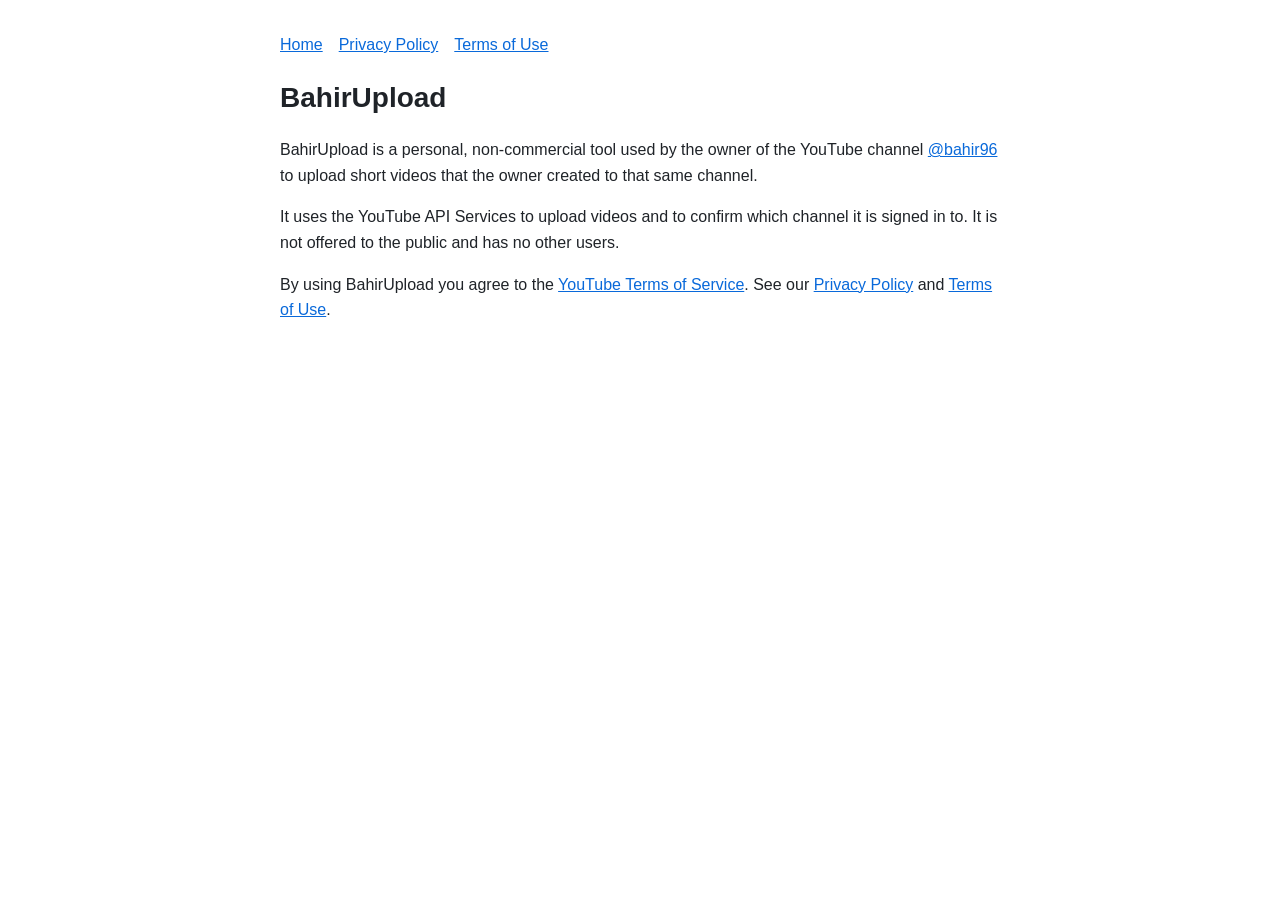
==== index.html @ 7567d30d "Add files via upload" ====
<!doctype html><html lang="en"><head><meta charset="utf-8"><meta name="viewport" content="width=device-width,initial-scale=1"><title>BahirUpload</title><link rel="stylesheet" href="style.css"></head><body>
<nav><a href="index.html">Home</a><a href="privacy.html">Privacy Policy</a><a href="terms.html">Terms of Use</a></nav>
<h1>BahirUpload</h1>
<p>BahirUpload is a personal, non-commercial tool used by the owner of the YouTube channel <a href="https://www.youtube.com/@bahir96">@bahir96</a> to upload short videos that the owner created to that same channel.</p>
<p>It uses the YouTube API Services to upload videos and to confirm which channel it is signed in to. It is not offered to the public and has no other users.</p>
<p>By using BahirUpload you agree to the <a href="https://www.youtube.com/t/terms">YouTube Terms of Service</a>. See our <a href="privacy.html">Privacy Policy</a> and <a href="terms.html">Terms of Use</a>.</p>
</body></html>
---- style.css ----
:root{--bg:#fff;--fg:#1f2328;--muted:#59636e;--link:#0969da;--rule:#d1d9e0}
@media (prefers-color-scheme:dark){:root{--bg:#0d1117;--fg:#e6edf3;--muted:#9198a1;--link:#4493f8;--rule:#3d444d}}
body{background:var(--bg);color:var(--fg);font:16px/1.6 -apple-system,BlinkMacSystemFont,"Segoe UI",Helvetica,Arial,sans-serif;max-width:720px;margin:0 auto;padding:32px 16px}
a{color:var(--link)}h1{font-size:28px;margin-bottom:4px}h2{font-size:20px;margin-top:32px;border-bottom:1px solid var(--rule);padding-bottom:4px}
.muted{color:var(--muted)}nav a{margin-right:16px}
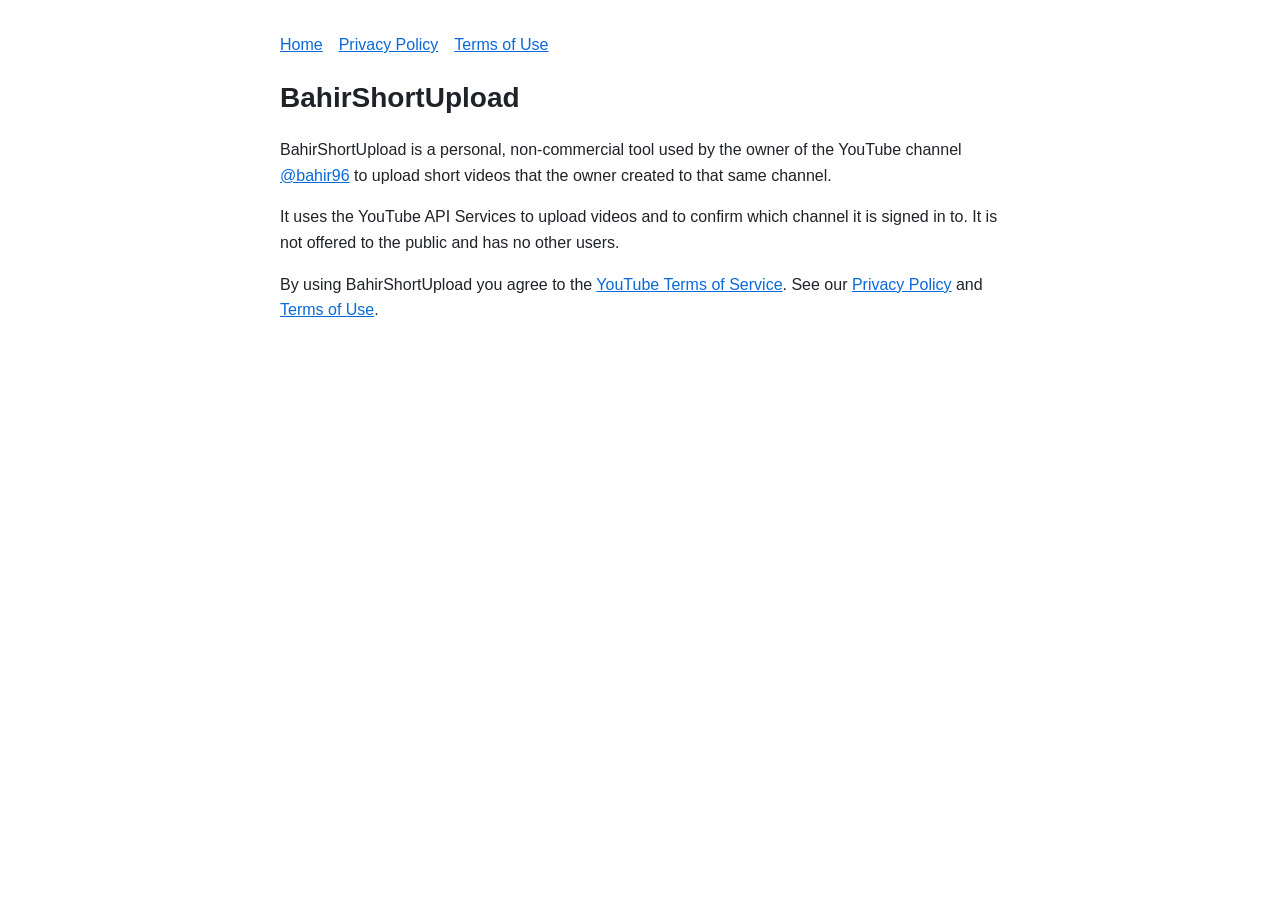
==== commit 1c2cd5df: "Add files via upload" ====
--- a/index.html
+++ b/index.html
@@ -1,7 +1,7 @@
-<!doctype html><html lang="en"><head><meta charset="utf-8"><meta name="viewport" content="width=device-width,initial-scale=1"><title>BahirUpload</title><link rel="stylesheet" href="style.css"></head><body>
+<!doctype html><html lang="en"><head><meta charset="utf-8"><meta name="viewport" content="width=device-width,initial-scale=1"><title>BahirShortUpload</title><link rel="stylesheet" href="style.css"></head><body>
 <nav><a href="index.html">Home</a><a href="privacy.html">Privacy Policy</a><a href="terms.html">Terms of Use</a></nav>
-<h1>BahirUpload</h1>
-<p>BahirUpload is a personal, non-commercial tool used by the owner of the YouTube channel <a href="https://www.youtube.com/@bahir96">@bahir96</a> to upload short videos that the owner created to that same channel.</p>
+<h1>BahirShortUpload</h1>
+<p>BahirShortUpload is a personal, non-commercial tool used by the owner of the YouTube channel <a href="https://www.youtube.com/@bahir96">@bahir96</a> to upload short videos that the owner created to that same channel.</p>
 <p>It uses the YouTube API Services to upload videos and to confirm which channel it is signed in to. It is not offered to the public and has no other users.</p>
-<p>By using BahirUpload you agree to the <a href="https://www.youtube.com/t/terms">YouTube Terms of Service</a>. See our <a href="privacy.html">Privacy Policy</a> and <a href="terms.html">Terms of Use</a>.</p>
+<p>By using BahirShortUpload you agree to the <a href="https://www.youtube.com/t/terms">YouTube Terms of Service</a>. See our <a href="privacy.html">Privacy Policy</a> and <a href="terms.html">Terms of Use</a>.</p>
 </body></html>
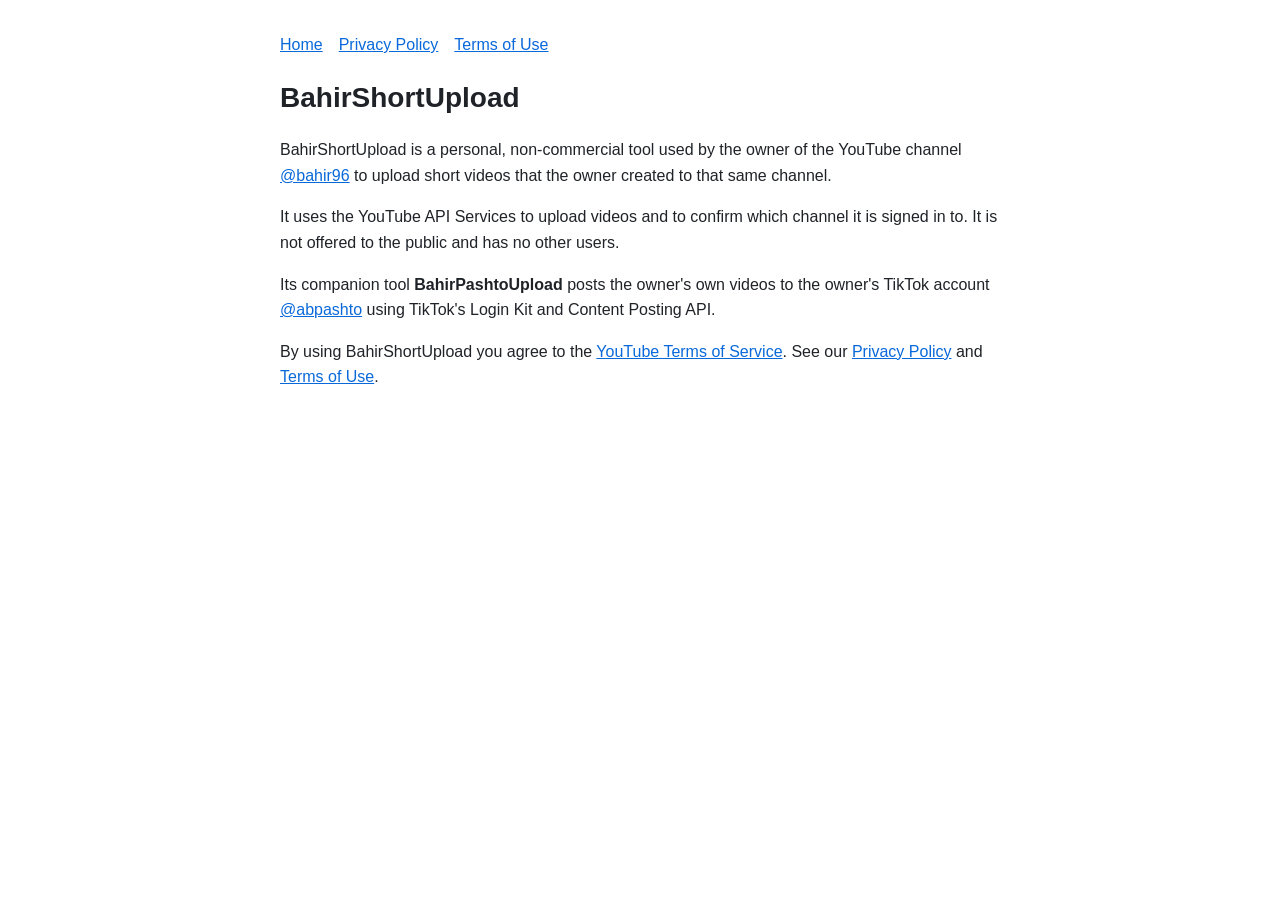
==== commit be0dad95: "Add files via upload" ====
--- a/index.html
+++ b/index.html
@@ -3,5 +3,6 @@
 <h1>BahirShortUpload</h1>
 <p>BahirShortUpload is a personal, non-commercial tool used by the owner of the YouTube channel <a href="https://www.youtube.com/@bahir96">@bahir96</a> to upload short videos that the owner created to that same channel.</p>
 <p>It uses the YouTube API Services to upload videos and to confirm which channel it is signed in to. It is not offered to the public and has no other users.</p>
+<p>Its companion tool <strong>BahirPashtoUpload</strong> posts the owner's own videos to the owner's TikTok account <a href="https://www.tiktok.com/@abpashto">@abpashto</a> using TikTok's Login Kit and Content Posting API.</p>
 <p>By using BahirShortUpload you agree to the <a href="https://www.youtube.com/t/terms">YouTube Terms of Service</a>. See our <a href="privacy.html">Privacy Policy</a> and <a href="terms.html">Terms of Use</a>.</p>
 </body></html>
